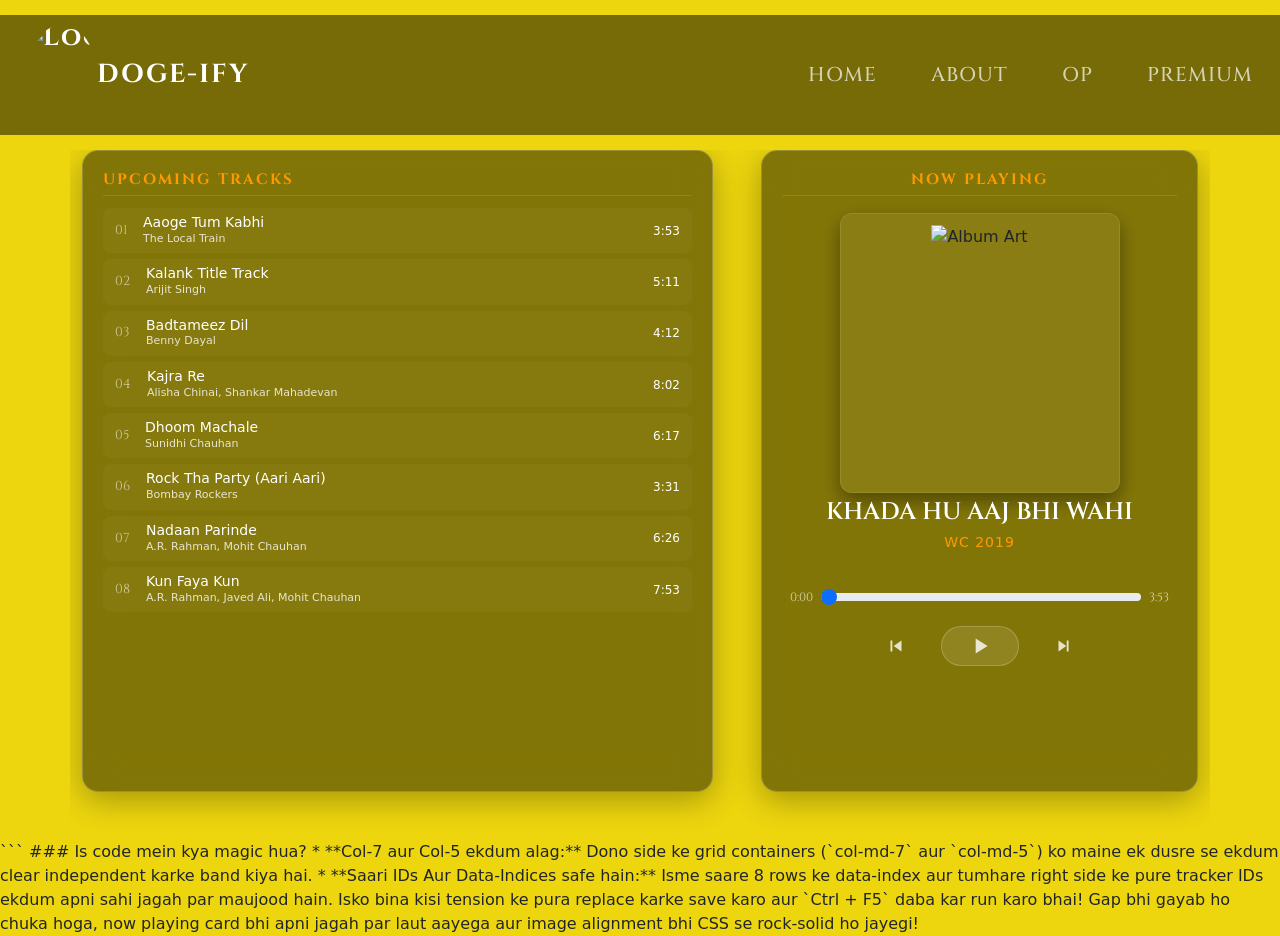
==== index.html @ 081b23fd "Rename spotify.html to index.html" ====
<!DOCTYPE html>
<html lang="en">
<head>
    <meta charset="UTF-8">
    <meta name="viewport" content="width=device-width, initial-scale=1.0">
    <title>DOGE-IFY PLAYER</title>
    
    <!-- 1. Bootstrap CSS -->
    <link href="https://cdn.jsdelivr.net/npm/bootstrap@5.3.3/dist/css/bootstrap.min.css" rel="stylesheet">

    <link rel="preconnect" href="https://fonts.googleapis.com">
<link rel="preconnect" href="https://fonts.gstatic.com" crossorigin>
<link href="https://fonts.googleapis.com/css2?family=Cinzel:wght@400..900&family=Creepster&display=swap" rel="stylesheet">
    
    <!-- 3. Aapki apni custom CSS file -->
    <link rel="stylesheet" href="style.css">
</head>
<body>
    <nav class="navbar bg-body-tertiary">
  <div class="container-fluid">
    <a class="navbar-brand" href="#">
      <img src="https://stickerly.pstatic.net/sticker_pack/iQWS9XlrJRlpHzko6NEFsA/QXUCDJ/35/844fc285-903f-45f4-abfa-8db60b2903e1.png" alt="Logo" width="70" height="100" class="d-inline-block align-text-top">
      DOGE-IFY
    </a>
    
      <!-- flex-row se links horizontal rahenge, gap-4 se unme spacing aayegi, aur ms-4 se brand se thoda door hatenge -->
      <div class="d-flex gap-4 ms-5 my-custom-links-wrapper"> 
        <a class="nav-link" href="#">HOME</a>
        <a class="nav-link" href="#">ABOUT</a>
        <a class="nav-link" href="#">OP</a>
        <a class="nav-link" href="#">PREMIUM</a>
        
      </div>
  </div>
</nav>
<div class="container music-dashboard">
    <div class="row g-5">
        
        <div class="col-md-7">
            <div class="glass-card playlist-section">
                <h3 class="section-title">UPCOMING TRACKS</h3>
                
                <div class="song-list">
                    <div class="song-item d-flex align-items-center justify-content-between" data-index="0">
                        <div class="d-flex align-items-center gap-3">
                            <span class="track-number">01</span>
                            <div>
                                <h5 class="song-title m-0">Aaoge Tum Kabhi</h5>
                                <p class="song-artist m-0">The Local Train</p>
                            </div>
                        </div>
                        <span class="track-duration">3:53</span>
                    </div>

                    <div class="song-item d-flex align-items-center justify-content-between" data-index="1">
                        <div class="d-flex align-items-center gap-3">
                            <span class="track-number">02</span>
                            <div>
                                <h5 class="song-title m-0">Kalank Title Track</h5>
                                <p class="song-artist m-0">Arijit Singh</p>
                            </div>
                        </div>
                        <span class="track-duration">5:11</span>
                    </div>

                    <div class="song-item d-flex align-items-center justify-content-between" data-index="2">
                        <div class="d-flex align-items-center gap-3">
                            <span class="track-number">03</span>
                            <div>
                                <h5 class="song-title m-0">Badtameez Dil</h5>
                                <p class="song-artist m-0">Benny Dayal</p>
                            </div>
                        </div>
                        <span class="track-duration">4:12</span>
                    </div>

                    <div class="song-item d-flex align-items-center justify-content-between" data-index="3">
                        <div class="d-flex align-items-center gap-3">
                            <span class="track-number">04</span>
                            <div>
                                <h5 class="song-title m-0">Kajra Re</h5>
                                <p class="song-artist m-0">Alisha Chinai, Shankar Mahadevan</p>
                            </div>
                        </div>
                        <span class="track-duration">8:02</span>
                    </div>

                    <div class="song-item d-flex align-items-center justify-content-between" data-index="4">
                        <div class="d-flex align-items-center gap-3">
                            <span class="track-number">05</span>
                            <div>
                                <h5 class="song-title m-0">Dhoom Machale</h5>
                                <p class="song-artist m-0">Sunidhi Chauhan</p>
                            </div>
                        </div>
                        <span class="track-duration">6:17</span>
                    </div>

                    <div class="song-item d-flex align-items-center justify-content-between" data-index="5">
                        <div class="d-flex align-items-center gap-3">
                            <span class="track-number">06</span>
                            <div>
                                <h5 class="song-title m-0">Rock Tha Party (Aari Aari)</h5>
                                <p class="song-artist m-0">Bombay Rockers</p>
                            </div>
                        </div>
                        <span class="track-duration">3:31</span>
                    </div>

                    <div class="song-item d-flex align-items-center justify-content-between" data-index="6">
                        <div class="d-flex align-items-center gap-3">
                            <span class="track-number">07</span>
                            <div>
                                <h5 class="song-title m-0">Nadaan Parinde</h5>
                                <p class="song-artist m-0">A.R. Rahman, Mohit Chauhan</p>
                            </div>
                        </div>
                        <span class="track-duration">6:26</span>
                    </div>

                    <div class="song-item d-flex align-items-center justify-content-between" data-index="7">
                        <div class="d-flex align-items-center gap-3">
                            <span class="track-number">08</span>
                            <div>
                                <h5 class="song-title m-0">Kun Faya Kun</h5>
                                <p class="song-artist m-0">A.R. Rahman, Javed Ali, Mohit Chauhan</p>
                            </div>
                        </div>
                        <span class="track-duration">7:53</span>
                    </div>
                </div> </div> </div> <div class="col-md-5">
            <div class="glass-card now-playing-section text-center">
                <h3 class="section-title">NOW PLAYING</h3>
                
                <div class="album-art-wrapper my-3">
                    <img src="https://encrypted-tbn0.gstatic.com/images?q=tbn:ANd9GcT0zolrbWfApFpvwHsL34axjwNsm-HmOrY2Ig&s" id="current-cover" class="img-fluid" alt="Album Art">
                </div>
                
                <h4 class="current-song-title" id="current-title">KHADA HU AAJ BHI WAHI</h4>
                <p class="current-song-artist" id="current-artist">WC 2019</p>

                <div class="embedded-player w-100 mt-3">
                    <div class="d-flex align-items-center gap-2 mb-3 px-2">
                        <span class="time-stamp" id="current-time">0:00</span>
                        <input type="range" class="form-range custom-slider" min="0" max="100" value="0">
                        <span class="time-stamp" id="total-duration">3:53</span>
                    </div>

                    <div class="d-flex justify-content-center align-items-center gap-4">
                        <button class="control-btn" id="prev-btn">
                            <svg width="22" height="22" viewBox="0 0 24 24" fill="currentColor"><path d="M6 6h2v12H6zm3.5 6l8.5 6V6z"/></svg>
                        </button>
                        
                        <button class="control-btn play-btn" id="play-btn">
                            <svg width="26" height="26" viewBox="0 0 24 24" fill="currentColor" id="play-icon"><path d="M8 5v14l11-7z"/></svg>
                        </button>
                        
                        <button class="control-btn" id="next-btn">
                            <svg width="22" height="22" viewBox="0 0 24 24" fill="currentColor"><path d="M6 18l8.5-6L6 6zm9-12v12h2V6z"/></svg>
                        </button>
                    </div>
                </div> </div> </div> </div> </div> ```

### Is code mein kya magic hua?
* **Col-7 aur Col-5 ekdum alag:** Dono side ke grid containers (`col-md-7` aur `col-md-5`) ko maine ek dusre se ekdum clear independent karke band kiya hai.
* **Saari IDs Aur Data-Indices safe hain:** Isme saare 8 rows ke data-index aur tumhare right side ke pure tracker IDs ekdum apni sahi jagah par maujood hain.

Isko bina kisi tension ke pura replace karke save karo aur `Ctrl + F5` daba kar run karo bhai! Gap bhi gayab ho chuka hoga, now playing card bhi apni jagah par laut aayega aur image alignment bhi CSS se rock-solid ho jayegi!
<script src="scrpit.js"></script>
</body>
</html>
---- style.css ----
html, body {
    margin: 0;
    padding: 0;
    width: 100%;
    background-color: #EDD60E;
    background-image: url('https://i.redd.it/cheems-lofi-wallpaper-version-desktop-mobile-and-tablet-v0-idv9j6w5syh91.png?width=2560&format=png&auto=webp&s=7de3093fa18ec4d149b0b515963f035d2e57b9ce');
    
    /* 2. Image ko screen ke hisab se stretch aur center karne ke liye */
    background-size: cover;          /* Isse image poori screen par barabar fit ho jayegi */
    background-position: center;     /* Image ka center hissa screen ke beech mein rahega */
    background-repeat: no-repeat;    /* Agar screen badi ho toh image repeat (duplicate) nahi hogi */
    background-attachment: fixed;    /* Isse scroll karne par bhi background apni jagah lock rahega (Premium look) */
    
    /* 3. Page ki height poori screen ke barabar karne ke liye */
    min-height: 100vh;
    margin: 0;
    padding: 0
}

/* Navbar ka background color badalne ke liye */
.navbar.bg-body-tertiary {
    background-color: rgba(0, 0, 0, 0.5) !important; 
    
    /* 2. Ek smooth blur effect jo peeche ke wallpaper ko glass jaisa dikhayega */
    backdrop-filter: blur(8px);
    -webkit-backdrop-filter: blur(8px); /* Safari browser ke liye */

    /* 3. Navbar ka size chota karne ke liye top aur bottom padding kam kar di */
    padding-top: 5px !important;
    padding-bottom: 5px !important;

    /* Jo margin aapne pehle lagayi thi */
    margin-top: 15px !important;
}

/* Sirf navbar ke andar ke text (DOGE-IFY) ka font badalne ke liye */
/* Navbar ke text (DOGE-IFY) ko style karne ke liye */
/* Purane code ko isse replace kar lo */
/* Purana brand text wala code waisa hi rahega */
.navbar.bg-body-tertiary .navbar-brand {
    font-family: "Cinzel", serif;
    font-size: 26px;          
    font-weight: 700;          
    color: #ffffff !important; 
    margin-left: 15px;         
    letter-spacing: 2px;       
    display: inline-flex;       
    align-items: center;       
    line-height: 1;            
}

/* ─── NAYE LINKS KE LIYE CSS (HOME, ABOUT, OP) ─── */
.my-custom-links-wrapper .nav-link {
    font-family: "Cinzel", serif;
    font-size: 20px;            
    font-weight: 500;            
    color: rgba(255, 255, 255, 0.7) !important; 
    letter-spacing: 1px;
    text-decoration: none;
    display: inline-block; /* Isse link poori width nahi gherenge, bas apne text jitne rahenge */
    width: auto;           /* Kisi bhi haal mein right side bhagne se rokne ke liye */
    transition: color 0.3s ease; 
    margin-left: 15px !important;  /* Har word ke left mein 15px ka gap */
    margin-right: 15px !important;
}

/* Jab koi un links par mouse le jaye (Hover kare) */
.navbar.bg-body-tertiary .nav-link:hover {
    color: #ffffff !important;   /* Hover karne par ekdum pure white ho jayenge */
}
/* Navbar ke andar ki logo image ko oval banane ke liye */
.navbar.bg-body-tertiary .navbar-brand img {
    border-radius: 50%; /* Isse corners rounded hokar oval ban jayenge */
    object-fit: cover;  /* Agar image stretch ho rahi ho to use theek karne ke liye */
}
/* ─── PLAYER CONTAINER STYLING ─── */
/* Purane .player-container ko isse replace kar lo */
.player-container {
    background-color: rgba(0, 0, 0, 0.45) !important; 
    backdrop-filter: blur(10px);
    -webkit-backdrop-filter: blur(10px);
    border-radius: 14px; /* Corners ko thoda kam round kiya sleek look ke liye */
    
    /* VERTICALLY PATLA: Top-bottom padding ko 12px se hata kar 8px kar diya */
    /* HORIZONTALLY LAMBA: Left-right padding ko 25px se badha kar 40px kiya */
    padding: 8px 40px; 
    
    position: fixed;
    bottom: 15px; 
    left: 50%;
    transform: translateX(-50%);
    
    /* HORIZONTALLY LAMBA: Width aur Max-width dono ko badha diya */
    width: 95%;        
    max-width: 750px;   /* Pehle 550px tha, ab lamba kar diya */
    
    box-shadow: 0 8px 32px 0 rgba(0, 0, 0, 0.2);
    border: 1px solid rgba(255, 255, 255, 0.08);
    z-index: 1000;
}

/* Time Stamps (0:00 / 3:45) */
.time-stamp {
    font-family: "Cinzel", serif;
    color: rgba(255, 255, 255, 0.7);
    font-size: 12px;
}

/* ─── CUSTOM SLIDER (RANGE) ─── */
.custom-slider {
    accent-color: #ff9900; /* Doge jaisa accent color thumb ke liye */
    cursor: pointer;
}

/* ─── CONTROL BUTTONS STYLING ─── */
.control-btn {
    background: none;
    border: none;
    color: rgba(255, 255, 255, 0.8);
    cursor: pointer;
    transition: all 0.2s ease;
    padding: 10px;
    display: flex;
    align-items: center;
    justify-content: center;
}

.control-btn:hover {
    color: #ff9900; /* Hover karne par doge orange color chamkega */
    transform: scale(1.1); /* Halka sa zoom effect */
}
.player-container .row {
    margin-bottom: 2px !important; /* Spacing ekdum minimal kar di */
}

/* Play button ko capsule (horizontally wide) look dene ke liye update */
.play-btn {
    background-color: rgba(255, 255, 255, 0.1);
    /* 50% border-radius hata kar rounded-pill type lock diya */
    border-radius: 30px !important; 
    
    /* Vertically patla aur Horizontally lamba */
    padding: 6px 25px !important; 
    
    border: 1px solid rgba(255, 255, 255, 0.2);
    display: inline-flex;
    align-items: center;
    justify-content: center;
}

.play-btn:hover {
    background-color: #ffe100;
    color: #000000;
    box-shadow: 0 0 15px rgba(255, 153, 0, 0.4);
    transform: scale(1.05); /* Halka aesthetic scale down zoom */
}
/* ─── MAIN DASHBOARD POSITIONING ─── */
/* ─── MAIN DASHBOARD HEIGHT LOCK ─── */
.music-dashboard {
    /* Navbar aur bottom player ke beech ki bachi hui height mein fit karne ke liye */
    margin-top: 15px;
    margin-bottom: 0;
    /* Height ko lock kar diya taaki page scroll na ho */
    height: calc(100vh - 210px); 
    overflow: hidden;
}

.music-dashboard > .row {
    height: 100%;
}

.glass-card {
    background-color: rgba(0, 0, 0, 0.45) !important;
    backdrop-filter: blur(16px) !important;
    -webkit-backdrop-filter: blur(16px) !important;
    border: 1px solid rgba(255, 255, 255, 0.2) !important;
    border-radius: 16px !important;
    padding: 20px !important; 
    height: 100% !important; 
    box-shadow: 0 8px 32px 0 rgba(0, 0, 0, 0.3) !important;
    display: flex !important;
    flex-direction: column !important;
}
/* ─── NOW PLAYING BOX & IMAGE (Big Size) ─── */
.now-playing-section {
    width: 100%; /* Pure card ki width le */
    text-align: center;
}

/* ─── NOW PLAYING IMAGE FIXED ZONE ─── */
.album-art-wrapper {
    width: 280px;         /* Fixed width */
    height: 280px;        /* Fixed height (Square aspect ratio) */
    margin: 0 auto;       /* Card ke center mein rakhne ke liye */
    overflow: hidden;     /* Agar photo isse badi ho toh baahar na nikle */
    border-radius: 15px;  /* Jaisa tumhare card ka border round hai */
}

.album-art-wrapper img {
    width: 100%;
    height: 100%;
    object-fit: cover;    /* 👈 YEH HAI ASLI HERO: Photo ko stretch nahi hone dega, balki perfectly crop karke fit karega */
}

.current-song-title {
    font-family: "Cinzel", serif;
    color: #ffffff;
    font-size: 24px; /* Title bhi thoda bada kiya balance ke liye */
    font-weight: 600;
    margin-bottom: 5px;
}

.current-song-artist {
    color: #ff9900; /* Doge orange color head ke liye */
    font-size: 14px;
    letter-spacing: 1px;
}

.section-title {
    font-family: "Cinzel", serif;
    font-size: 15px; /* Font thoda chota kiya */
    font-weight: 700;
    color: #ff9900; 
    letter-spacing: 2px;
    margin-bottom: 12px;
    border-bottom: 1px solid rgba(255, 255, 255, 0.1);
    padding-bottom: 6px;
}

/* ─── PLAYLIST LIST SCROLLABLE ZONE ─── */
.song-list {
    display: flex;
    flex-direction: column;
    gap: 8px; /* Items ke beech ki gap kam ki */
    overflow-y: auto; /* Agar songs zyada hon toh bas is box ke andar scroll hoga, puri website par nahi */
    flex-grow: 1;
}

/* Playlist ka scrollbar chupaane ya sleek banane ke liye */
.song-list::-webkit-scrollbar {
    width: 3px;
}
.song-list::-webkit-scrollbar-thumb {
    background: rgba(255, 153, 0, 0.2);
    border-radius: 2px;
}

.song-item {
    padding: 8px 12px; /* Sleek padding */
    border-radius: 8px;
    background-color: rgba(255, 255, 255, 0.03);
    transition: all 0.2s ease;
}

/* ─── NOW PLAYING BOX & IMAGE SHRINK ─── */
.album-art-wrapper {
    display: inline-block;
    border-radius: 12px;
    overflow: hidden;
    box-shadow: 0 8px 20px rgba(0,0,0,0.4);
    border: 1px solid rgba(255, 255, 255, 0.1);
    background-color: rgba(255, 255, 255, 0.05);
    padding: 10px; /* Padding kam ki */
    margin-top: 5px !important;
    margin-bottom: 5px !important;
}




/* ─── LYRICS ZONE COMPACT ─── */
.lyrics-container {
    padding: 10px;
    background-color: rgba(0, 0, 0, 0.2);
    border-radius: 10px;
    max-height: 105px; /* Lyrics box ki height ko tight kiya */
    overflow-y: auto;
    border: 1px solid rgba(255, 255, 255, 0.05);
    flex-grow: 1;
}

.lyrics-line {
    font-size: 12px; /* Lines thodi choti ki */
    margin-bottom: 6px;
}

.lyrics-line.active {
    font-size: 13px;
}

/* ─── BOTTOM PLAYER SPACE ADJUSTMENT ─── */
.player-container {
    /* Bottom margin aur heights lock hone ki wajah se iski positioning ko thoda safe side rakh rahe hain */
    position: fixed;
    bottom: 15px; /* Thoda aur neeche khiska diya edge ke paas */
    left: 50%;
    transform: translateX(-50%);
    width: 90%;
    max-width: 550px;
    padding: 12px 25px; /* Thoda sleek kiya */
}
/* ─── UPCOMING TRACKS LIST STYLING ─── */
.song-list {
    display: flex;
    flex-direction: column;
    gap: 6px; /* Items ke beech ka gap aur kam kiya taaki scroll na aaye */
    overflow: hidden; /* Scrollbar ko ekdum hide karne ke liye */
}

.song-item {
    /* Padding ko 8px 12px se thoda aur compact kiya (6px 12px) */
    padding: 6px 12px; 
    border-radius: 8px;
    background-color: rgba(255, 255, 255, 0.03);
    transition: all 0.2s ease;
}

.song-item:hover {
    background-color: rgba(255, 255, 255, 0.1);
    transform: translateX(5px);
}

/* Track numbers (01, 02, etc.) */
.track-number {
    font-family: "Cinzel", serif;
    color: rgba(255, 255, 255, 0.6) !important; /* Thoda sa bright white tone */
    font-size: 13px;
}

/* MAIN GAANO KE TITLES */
.song-title {
    color: #ffffff !important; /* Ekdum pure white font */
    font-size: 14px; /* Size halka sa adjust kiya fit karne ke liye */
    font-weight: 500;
}

/* ARTISTS KE NAAM */
.song-artist {
    color: rgba(255, 255, 255, 0.8) !important; /* Pehle translucent tha, ab clear white touch diya */
    font-size: 11px;
}

/* TIMING BAR (Right side durations) */
.track-duration {
    color: #ffffff !important; /* Pure white font */
    font-size: 12px;
}
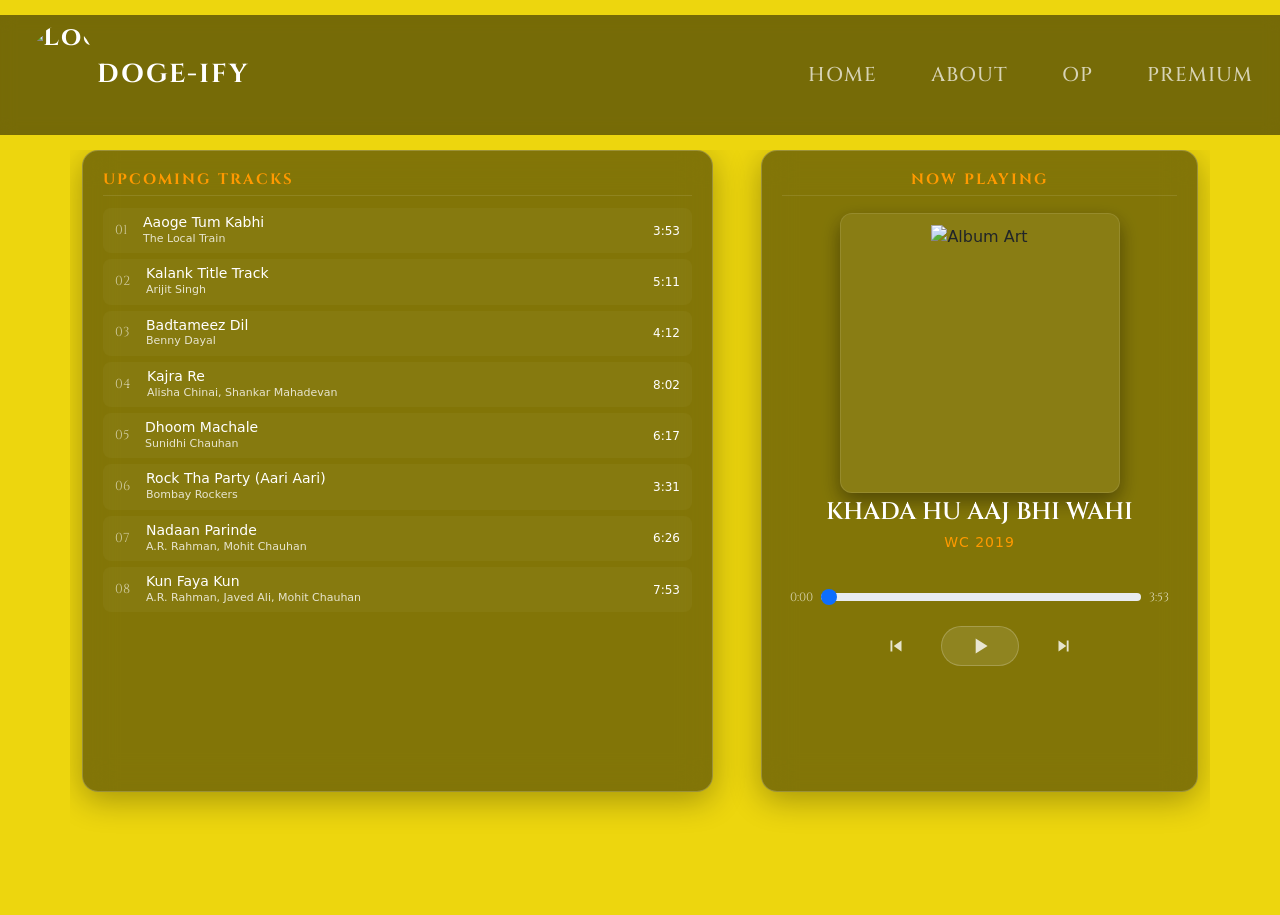
==== commit ee3afd4a: "Update index.html" ====
--- a/index.html
+++ b/index.html
@@ -159,13 +159,9 @@
                             <svg width="22" height="22" viewBox="0 0 24 24" fill="currentColor"><path d="M6 18l8.5-6L6 6zm9-12v12h2V6z"/></svg>
                         </button>
                     </div>
-                </div> </div> </div> </div> </div> ```
+                </div> </div> </div> </div> </div>
 
-### Is code mein kya magic hua?
-* **Col-7 aur Col-5 ekdum alag:** Dono side ke grid containers (`col-md-7` aur `col-md-5`) ko maine ek dusre se ekdum clear independent karke band kiya hai.
-* **Saari IDs Aur Data-Indices safe hain:** Isme saare 8 rows ke data-index aur tumhare right side ke pure tracker IDs ekdum apni sahi jagah par maujood hain.
 
-Isko bina kisi tension ke pura replace karke save karo aur `Ctrl + F5` daba kar run karo bhai! Gap bhi gayab ho chuka hoga, now playing card bhi apni jagah par laut aayega aur image alignment bhi CSS se rock-solid ho jayegi!
 <script src="scrpit.js"></script>
 </body>
 </html>
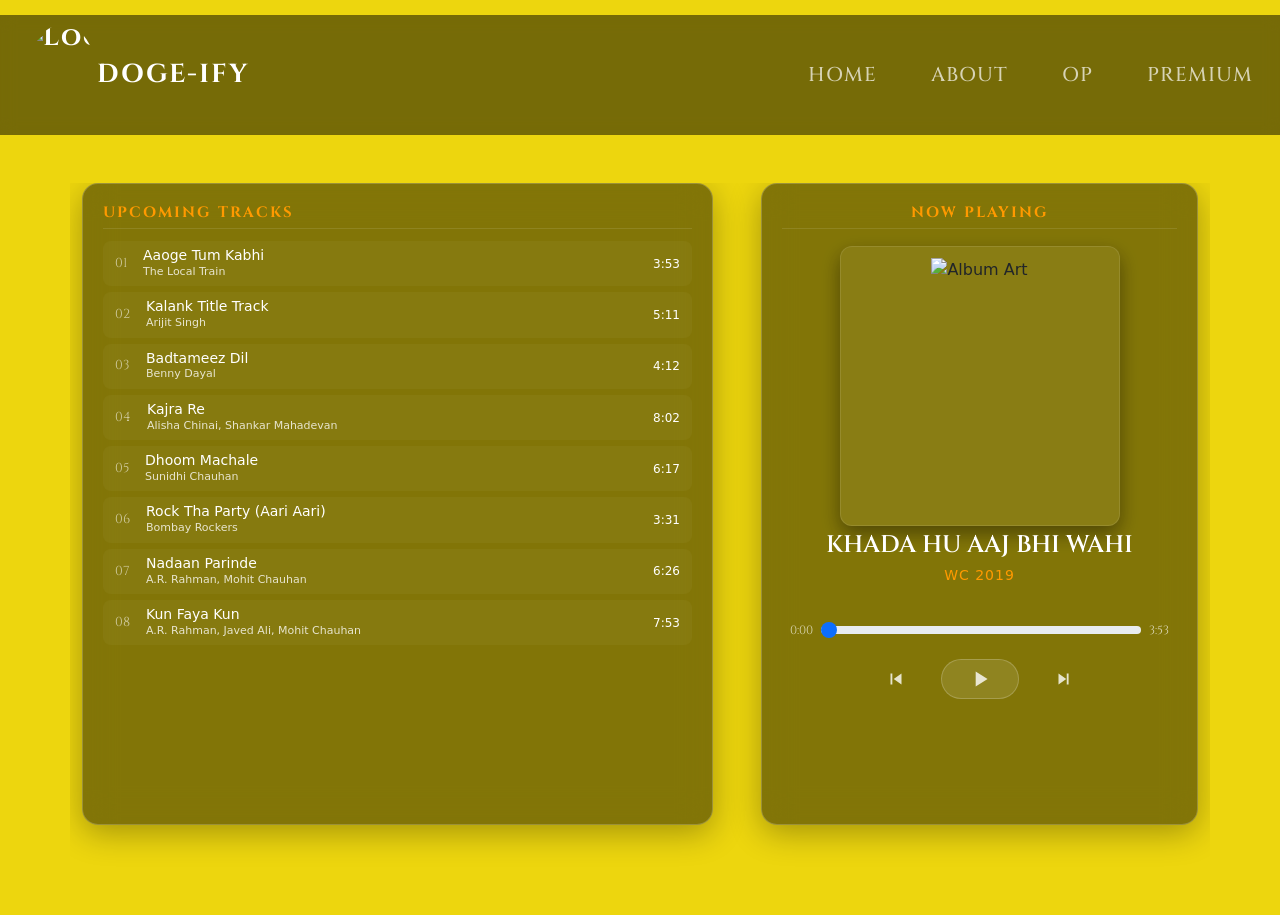
==== commit 39638737: "Update index.html" ====
--- a/index.html
+++ b/index.html
@@ -5,163 +5,158 @@
     <meta name="viewport" content="width=device-width, initial-scale=1.0">
     <title>DOGE-IFY PLAYER</title>
     
-    <!-- 1. Bootstrap CSS -->
     <link href="https://cdn.jsdelivr.net/npm/bootstrap@5.3.3/dist/css/bootstrap.min.css" rel="stylesheet">
 
     <link rel="preconnect" href="https://fonts.googleapis.com">
-<link rel="preconnect" href="https://fonts.gstatic.com" crossorigin>
-<link href="https://fonts.googleapis.com/css2?family=Cinzel:wght@400..900&family=Creepster&display=swap" rel="stylesheet">
+    <link rel="preconnect" href="https://fonts.gstatic.com" crossorigin>
+    <link href="https://fonts.googleapis.com/css2?family=Cinzel:wght@400..900&family=Creepster&display=swap" rel="stylesheet">
     
-    <!-- 3. Aapki apni custom CSS file -->
     <link rel="stylesheet" href="style.css">
 </head>
 <body>
+
     <nav class="navbar bg-body-tertiary">
-  <div class="container-fluid">
-    <a class="navbar-brand" href="#">
-      <img src="https://stickerly.pstatic.net/sticker_pack/iQWS9XlrJRlpHzko6NEFsA/QXUCDJ/35/844fc285-903f-45f4-abfa-8db60b2903e1.png" alt="Logo" width="70" height="100" class="d-inline-block align-text-top">
-      DOGE-IFY
-    </a>
-    
-      <!-- flex-row se links horizontal rahenge, gap-4 se unme spacing aayegi, aur ms-4 se brand se thoda door hatenge -->
-      <div class="d-flex gap-4 ms-5 my-custom-links-wrapper"> 
-        <a class="nav-link" href="#">HOME</a>
-        <a class="nav-link" href="#">ABOUT</a>
-        <a class="nav-link" href="#">OP</a>
-        <a class="nav-link" href="#">PREMIUM</a>
-        
-      </div>
-  </div>
-</nav>
-<div class="container music-dashboard">
-    <div class="row g-5">
-        
-        <div class="col-md-7">
-            <div class="glass-card playlist-section">
-                <h3 class="section-title">UPCOMING TRACKS</h3>
-                
-                <div class="song-list">
-                    <div class="song-item d-flex align-items-center justify-content-between" data-index="0">
-                        <div class="d-flex align-items-center gap-3">
-                            <span class="track-number">01</span>
-                            <div>
-                                <h5 class="song-title m-0">Aaoge Tum Kabhi</h5>
-                                <p class="song-artist m-0">The Local Train</p>
+        <div class="container-fluid">
+            <a class="navbar-brand" href="#">
+                <img src="https://stickerly.pstatic.net/sticker_pack/iQWS9XlrJRlpHzko6NEFsA/QXUCDJ/35/844fc285-903f-45f4-abfa-8db60b2903e1.png" alt="Logo" width="70" height="100" class="d-inline-block align-text-top">
+                DOGE-IFY
+            </a>
+            
+            <div class="d-flex gap-4 ms-5 my-custom-links-wrapper"> 
+                <a class="nav-link" href="#">HOME</a>
+                <a class="nav-link" href="#">ABOUT</a>
+                <a class="nav-link" href="#">OP</a>
+                <a class="nav-link" href="#">PREMIUM</a>
+            </div>
+        </div>
+    </nav>
+
+    <div class="container music-dashboard mt-5">
+        <div class="row g-5">
+            
+            <div class="col-md-7">
+                <div class="glass-card playlist-section">
+                    <h3 class="section-title">UPCOMING TRACKS</h3>
+                    
+                    <div class="song-list">
+                        <div class="song-item d-flex align-items-center justify-content-between" data-index="0">
+                            <div class="d-flex align-items-center gap-3">
+                                <span class="track-number">01</span>
+                                <div>
+                                    <h5 class="song-title m-0">Aaoge Tum Kabhi</h5>
+                                    <p class="song-artist m-0">The Local Train</p>
+                                </div>
                             </div>
+                            <span class="track-duration">3:53</span>
                         </div>
-                        <span class="track-duration">3:53</span>
+
+                        <div class="song-item d-flex align-items-center justify-content-between" data-index="1">
+                            <div class="d-flex align-items-center gap-3">
+                                <span class="track-number">02</span>
+                                <div>
+                                    <h5 class="song-title m-0">Kalank Title Track</h5>
+                                    <p class="song-artist m-0">Arijit Singh</p>
+                                </div>
+                            </div>
+                            <span class="track-duration">5:11</span>
+                        </div>
+
+                        <div class="song-item d-flex align-items-center justify-content-between" data-index="2">
+                            <div class="d-flex align-items-center gap-3">
+                                <span class="track-number">03</span>
+                                <div>
+                                    <h5 class="song-title m-0">Badtameez Dil</h5>
+                                    <p class="song-artist m-0">Benny Dayal</p>
+                                </div>
+                            </div>
+                            <span class="track-duration">4:12</span>
+                        </div>
+
+                        <div class="song-item d-flex align-items-center justify-content-between" data-index="3">
+                            <div class="d-flex align-items-center gap-3">
+                                <span class="track-number">04</span>
+                                <div>
+                                    <h5 class="song-title m-0">Kajra Re</h5>
+                                    <p class="song-artist m-0">Alisha Chinai, Shankar Mahadevan</p>
+                                </div>
+                            </div>
+                            <span class="track-duration">8:02</span>
+                        </div>
+
+                        <div class="song-item d-flex align-items-center justify-content-between" data-index="4">
+                            <div class="d-flex align-items-center gap-3">
+                                <span class="track-number">05</span>
+                                <div>
+                                    <h5 class="song-title m-0">Dhoom Machale</h5>
+                                    <p class="song-artist m-0">Sunidhi Chauhan</p>
+                                </div>
+                            </div>
+                            <span class="track-duration">6:17</span>
+                        </div>
+
+                        <div class="song-item d-flex align-items-center justify-content-between" data-index="5">
+                            <div class="d-flex align-items-center gap-3">
+                                <span class="track-number">06</span>
+                                <div>
+                                    <h5 class="song-title m-0">Rock Tha Party (Aari Aari)</h5>
+                                    <p class="song-artist m-0">Bombay Rockers</p>
+                                </div>
+                            </div>
+                            <span class="track-duration">3:31</span>
+                        </div>
+
+                        <div class="song-item d-flex align-items-center justify-content-between" data-index="6">
+                            <div class="d-flex align-items-center gap-3">
+                                <span class="track-number">07</span>
+                                <div>
+                                    <h5 class="song-title m-0">Nadaan Parinde</h5>
+                                    <p class="song-artist m-0">A.R. Rahman, Mohit Chauhan</p>
+                                </div>
+                            </div>
+                            <span class="track-duration">6:26</span>
+                        </div>
+
+                        <div class="song-item d-flex align-items-center justify-content-between" data-index="7">
+                            <div class="d-flex align-items-center gap-3">
+                                <span class="track-number">08</span>
+                                <div>
+                                    <h5 class="song-title m-0">Kun Faya Kun</h5>
+                                    <p class="song-artist m-0">A.R. Rahman, Javed Ali, Mohit Chauhan</p>
+                                </div>
+                            </div>
+                            <span class="track-duration">7:53</span>
+                        </div>
+                    </div> </div> </div> <div class="col-md-5">
+                <div class="glass-card now-playing-section text-center">
+                    <h3 class="section-title">NOW PLAYING</h3>
+                    
+                    <div class="album-art-wrapper my-3">
+                        <img src="https://encrypted-tbn0.gstatic.com/images?q=tbn:ANd9GcT0zolrbWfApFpvwHsL34axjwNsm-HmOrY2Ig&s" id="current-cover" class="img-fluid" alt="Album Art">
                     </div>
+                    
+                    <h4 class="current-song-title" id="current-title">KHADA HU AAJ BHI WAHI</h4>
+                    <p class="current-song-artist" id="current-artist">WC 2019</p>
 
-                    <div class="song-item d-flex align-items-center justify-content-between" data-index="1">
-                        <div class="d-flex align-items-center gap-3">
-                            <span class="track-number">02</span>
-                            <div>
-                                <h5 class="song-title m-0">Kalank Title Track</h5>
-                                <p class="song-artist m-0">Arijit Singh</p>
-                            </div>
+                    <div class="embedded-player w-100 mt-3">
+                        <div class="d-flex align-items-center gap-2 mb-3 px-2">
+                            <span class="time-stamp" id="current-time">0:00</span>
+                            <input type="range" class="form-range custom-slider" min="0" max="100" value="0">
+                            <span class="time-stamp" id="total-duration">3:53</span>
                         </div>
-                        <span class="track-duration">5:11</span>
-                    </div>
 
-                    <div class="song-item d-flex align-items-center justify-content-between" data-index="2">
-                        <div class="d-flex align-items-center gap-3">
-                            <span class="track-number">03</span>
-                            <div>
-                                <h5 class="song-title m-0">Badtameez Dil</h5>
-                                <p class="song-artist m-0">Benny Dayal</p>
-                            </div>
+                        <div class="d-flex justify-content-center align-items-center gap-4">
+                            <button class="control-btn" id="prev-btn">
+                                <svg width="22" height="22" viewBox="0 0 24 24" fill="currentColor"><path d="M6 6h2v12H6zm3.5 6l8.5 6V6z"/></svg>
+                            </button>
+                            
+                            <button class="control-btn play-btn" id="play-btn">
+                                <svg width="26" height="26" viewBox="0 0 24 24" fill="currentColor" id="play-icon"><path d="M8 5v14l11-7z"/></svg>
+                            </button>
+                            
+                            <button class="control-btn" id="next-btn">
+                                <svg width="22" height="22" viewBox="0 0 24 24" fill="currentColor"><path d="M6 18l8.5-6L6 6zm9-12v12h2V6z"/></svg>
+                            </button>
                         </div>
-                        <span class="track-duration">4:12</span>
-                    </div>
-
-                    <div class="song-item d-flex align-items-center justify-content-between" data-index="3">
-                        <div class="d-flex align-items-center gap-3">
-                            <span class="track-number">04</span>
-                            <div>
-                                <h5 class="song-title m-0">Kajra Re</h5>
-                                <p class="song-artist m-0">Alisha Chinai, Shankar Mahadevan</p>
-                            </div>
-                        </div>
-                        <span class="track-duration">8:02</span>
-                    </div>
-
-                    <div class="song-item d-flex align-items-center justify-content-between" data-index="4">
-                        <div class="d-flex align-items-center gap-3">
-                            <span class="track-number">05</span>
-                            <div>
-                                <h5 class="song-title m-0">Dhoom Machale</h5>
-                                <p class="song-artist m-0">Sunidhi Chauhan</p>
-                            </div>
-                        </div>
-                        <span class="track-duration">6:17</span>
-                    </div>
-
-                    <div class="song-item d-flex align-items-center justify-content-between" data-index="5">
-                        <div class="d-flex align-items-center gap-3">
-                            <span class="track-number">06</span>
-                            <div>
-                                <h5 class="song-title m-0">Rock Tha Party (Aari Aari)</h5>
-                                <p class="song-artist m-0">Bombay Rockers</p>
-                            </div>
-                        </div>
-                        <span class="track-duration">3:31</span>
-                    </div>
-
-                    <div class="song-item d-flex align-items-center justify-content-between" data-index="6">
-                        <div class="d-flex align-items-center gap-3">
-                            <span class="track-number">07</span>
-                            <div>
-                                <h5 class="song-title m-0">Nadaan Parinde</h5>
-                                <p class="song-artist m-0">A.R. Rahman, Mohit Chauhan</p>
-                            </div>
-                        </div>
-                        <span class="track-duration">6:26</span>
-                    </div>
-
-                    <div class="song-item d-flex align-items-center justify-content-between" data-index="7">
-                        <div class="d-flex align-items-center gap-3">
-                            <span class="track-number">08</span>
-                            <div>
-                                <h5 class="song-title m-0">Kun Faya Kun</h5>
-                                <p class="song-artist m-0">A.R. Rahman, Javed Ali, Mohit Chauhan</p>
-                            </div>
-                        </div>
-                        <span class="track-duration">7:53</span>
-                    </div>
-                </div> </div> </div> <div class="col-md-5">
-            <div class="glass-card now-playing-section text-center">
-                <h3 class="section-title">NOW PLAYING</h3>
-                
-                <div class="album-art-wrapper my-3">
-                    <img src="https://encrypted-tbn0.gstatic.com/images?q=tbn:ANd9GcT0zolrbWfApFpvwHsL34axjwNsm-HmOrY2Ig&s" id="current-cover" class="img-fluid" alt="Album Art">
-                </div>
-                
-                <h4 class="current-song-title" id="current-title">KHADA HU AAJ BHI WAHI</h4>
-                <p class="current-song-artist" id="current-artist">WC 2019</p>
-
-                <div class="embedded-player w-100 mt-3">
-                    <div class="d-flex align-items-center gap-2 mb-3 px-2">
-                        <span class="time-stamp" id="current-time">0:00</span>
-                        <input type="range" class="form-range custom-slider" min="0" max="100" value="0">
-                        <span class="time-stamp" id="total-duration">3:53</span>
-                    </div>
-
-                    <div class="d-flex justify-content-center align-items-center gap-4">
-                        <button class="control-btn" id="prev-btn">
-                            <svg width="22" height="22" viewBox="0 0 24 24" fill="currentColor"><path d="M6 6h2v12H6zm3.5 6l8.5 6V6z"/></svg>
-                        </button>
-                        
-                        <button class="control-btn play-btn" id="play-btn">
-                            <svg width="26" height="26" viewBox="0 0 24 24" fill="currentColor" id="play-icon"><path d="M8 5v14l11-7z"/></svg>
-                        </button>
-                        
-                        <button class="control-btn" id="next-btn">
-                            <svg width="22" height="22" viewBox="0 0 24 24" fill="currentColor"><path d="M6 18l8.5-6L6 6zm9-12v12h2V6z"/></svg>
-                        </button>
-                    </div>
-                </div> </div> </div> </div> </div>
-
-
-<script src="scrpit.js"></script>
+                    </div> </div> </div> </div> </div> <script src="scrpit.js"></script>
 </body>
 </html>
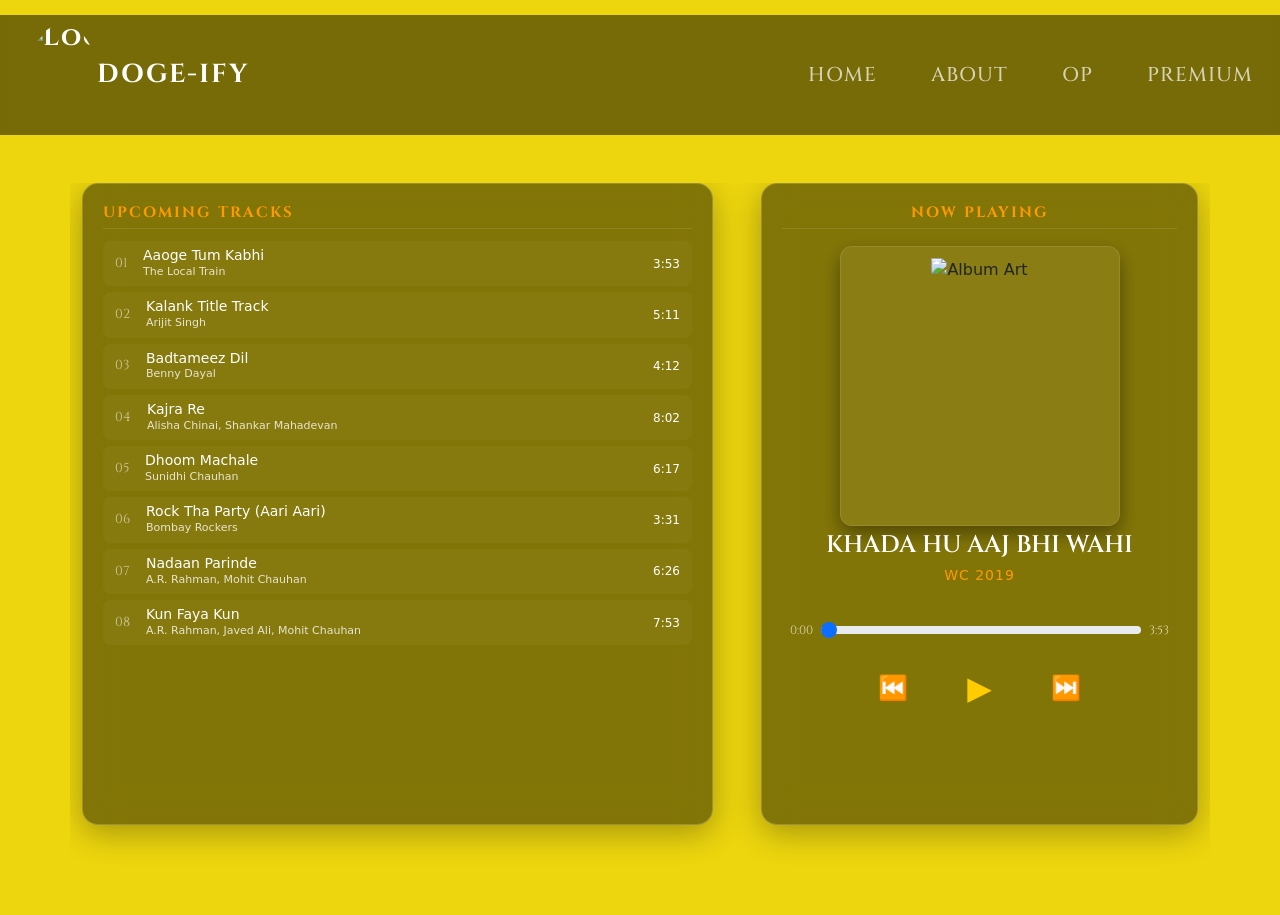
==== commit af4f8f63: "Update index.html" ====
--- a/index.html
+++ b/index.html
@@ -144,19 +144,15 @@
                             <span class="time-stamp" id="total-duration">3:53</span>
                         </div>
 
-                        <div class="d-flex justify-content-center align-items-center gap-4">
-                            <button class="control-btn" id="prev-btn">
-                                <svg width="22" height="22" viewBox="0 0 24 24" fill="currentColor"><path d="M6 6h2v12H6zm3.5 6l8.5 6V6z"/></svg>
-                            </button>
-                            
-                            <button class="control-btn play-btn" id="play-btn">
-                                <svg width="26" height="26" viewBox="0 0 24 24" fill="currentColor" id="play-icon"><path d="M8 5v14l11-7z"/></svg>
-                            </button>
-                            
-                            <button class="control-btn" id="next-btn">
-                                <svg width="22" height="22" viewBox="0 0 24 24" fill="currentColor"><path d="M6 18l8.5-6L6 6zm9-12v12h2V6z"/></svg>
-                            </button>
-                        </div>
+                       <div class="d-flex justify-content-center align-items-center gap-4">
+    <button class="control-btn" id="prev-btn" style="font-size: 24px; background: none; border: none; color: white; cursor: pointer;">⏮</button>
+    
+    <button class="control-btn play-btn" id="play-btn" style="font-size: 32px; background: none; border: none; color: #ffcc00; cursor: pointer;">
+        <span id="play-icon">▶</span>
+    </button>
+    
+    <button class="control-btn" id="next-btn" style="font-size: 24px; background: none; border: none; color: white; cursor: pointer;">⏭</button>
+</div>
                     </div> </div> </div> </div> </div> <script src="scrpit.js"></script>
 </body>
 </html>
